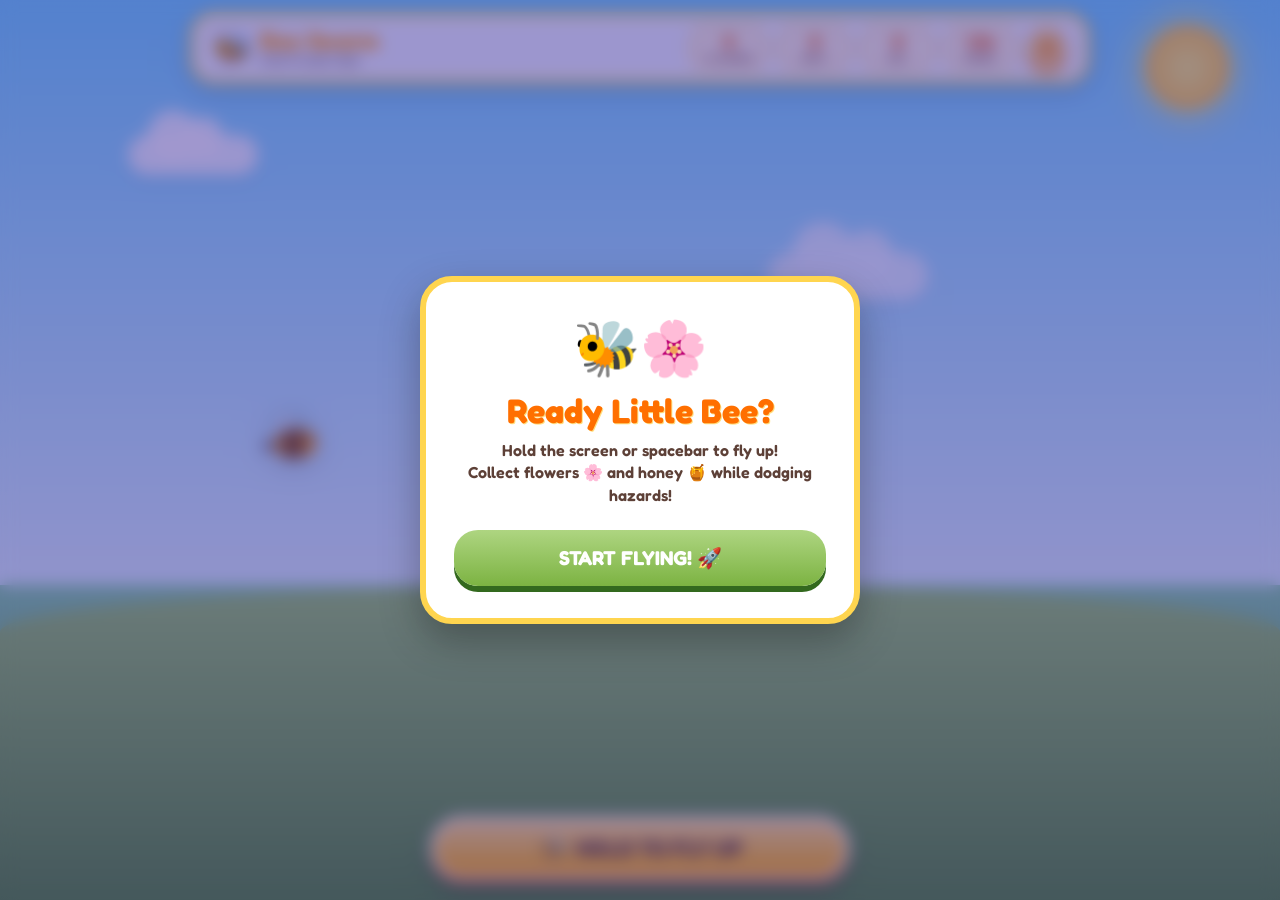
==== index.html @ eaeb023e "Update Bee Swarm game with cute character, procedural audio, responsive layout and modular HTML/CSS/" ====
<!DOCTYPE html>
<html lang="en">
<head>
  <meta charset="utf-8">
  <meta name="viewport" content="width=device-width, initial-scale=1, maximum-scale=1, user-scalable=no">
  <title>Bee Swarm Adventure 🐝</title>
  <meta name="description" content="A cute, child-friendly bee flying adventure game! Collect flowers and honey, dodge hazards, and reach new high scores.">
  <link rel="stylesheet" href="style.css">
</head>
<body>
  <div id="app">
    <!-- Top HUD Banner -->
    <header class="hud-header">
      <div class="brand">
        <span class="brand-icon">🐝</span>
        <div>
          <div class="brand-title">Bee Swarm</div>
          <div class="brand-sub">Child Friendly Flight</div>
        </div>
      </div>

      <div class="stats-container">
        <div class="stat-pill">
          <span class="stat-value" id="score">0</span>
          <span class="stat-label">Flowers</span>
        </div>
        <div class="stat-pill">
          <span class="stat-value" id="high-score">0</span>
          <span class="stat-label">Best</span>
        </div>
        <div class="stat-pill">
          <span class="stat-value" id="time">0</span>
          <span class="stat-label">Sec</span>
        </div>
        <div class="stat-pill">
          <span class="stat-value" id="speed">1.0×</span>
          <span class="stat-label">Speed</span>
        </div>
        <button id="pause-btn" class="pause-btn" title="Pause Game">⏸️</button>
      </div>
    </header>

    <!-- Play Grid / Fullscreen World -->
    <main id="world">
      <!-- Background Elements -->
      <div class="sun"></div>
      <div class="cloud cloud-1"></div>
      <div class="cloud cloud-2"></div>

      <!-- Scenery Hills -->
      <div class="scenery-hills">
        <div class="hill-grass"></div>
      </div>

      <!-- Cute Bee Character (SVG matching user reference) -->
      <div id="bee" class="bee-character">
        <svg class="bee-svg" viewBox="0 0 120 100" xmlns="http://www.w3.org/2000/svg">
          <g class="bee-group">
            <!-- Wings (Upright & Translucent with veins) -->
            <g class="wings">
              <!-- Back Wing -->
              <path class="wing wing-back" d="M 52 42 C 45 10, 78 2, 82 28 C 84 38, 62 48, 52 42 Z" fill="#CBEBF0" stroke="#7CB9C4" stroke-width="2.8" />
              <path d="M 60 32 C 67 18, 74 13, 77 20" fill="none" stroke="#9FD5DF" stroke-width="2" stroke-linecap="round" />
              <path d="M 57 38 C 65 30, 72 26, 75 32" fill="none" stroke="#9FD5DF" stroke-width="1.8" stroke-linecap="round" />
              
              <!-- Front Wing -->
              <path class="wing wing-front" d="M 38 46 C 22 14, 58 4, 66 28 C 68 38, 48 50, 38 46 Z" fill="#E2F6F9" stroke="#7CB9C4" stroke-width="2.8" />
              <path d="M 46 34 C 52 18, 58 14, 62 21" fill="none" stroke="#9FD5DF" stroke-width="2" stroke-linecap="round" />
              <path d="M 43 40 C 50 32, 56 28, 60 34" fill="none" stroke="#9FD5DF" stroke-width="1.8" stroke-linecap="round" />
            </g>

            <!-- Stinger -->
            <path d="M 32 62 L 10 68 L 28 76 Z" fill="#3D2314" stroke="#3D2314" stroke-width="1.5" stroke-linejoin="round" />

            <!-- Chubby Bean Body -->
            <ellipse cx="68" cy="65" rx="36" ry="26" fill="#F4A211" transform="rotate(-6 68 65)" />

            <!-- Stripes -->
            <path d="M 50 40 C 47 55, 47 75, 52 90 L 63 89 C 58 75, 58 55, 61 41 Z" fill="#3D2314" />
            <path d="M 68 40 C 65 55, 65 75, 70 90 L 81 88 C 76 75, 76 55, 79 40 Z" fill="#3D2314" />

            <!-- Eye -->
            <circle cx="92" cy="58" r="5" fill="#3D2314" />
          </g>
        </svg>
      </div>
    </main>

    <!-- Controls Bar -->
    <footer class="controls-bar">
      <button id="hold-btn" class="hold-btn">
        <span>🐝</span> HOLD TO FLY UP
      </button>
    </footer>

    <!-- Start Modal -->
    <div id="start-modal" class="modal-overlay">
      <div class="modal-card">
        <div style="font-size: 54px; margin-bottom: 10px;">🐝🌸</div>
        <h2 class="modal-title">Ready Little Bee?</h2>
        <p class="modal-subtitle">Hold the screen or spacebar to fly up!<br>Collect flowers 🌸 and honey 🍯 while dodging hazards!</p>
        <button id="start-btn" class="action-btn primary">START FLYING! 🚀</button>
      </div>
    </div>

    <!-- Pause Modal -->
    <div id="pause-modal" class="modal-overlay hidden">
      <div class="modal-card">
        <div style="font-size: 54px; margin-bottom: 10px;">⏸️🌻</div>
        <h2 class="modal-title">Game Paused</h2>
        <p class="modal-subtitle">Take a quick break, little bee!</p>
        <button id="resume-btn" class="action-btn primary">RESUME FLYING ▶️</button>
      </div>
    </div>

    <!-- Game Over Modal -->
    <div id="game-over-modal" class="modal-overlay hidden">
      <div class="modal-card">
        <div style="font-size: 54px; margin-bottom: 10px;">🌟🐝</div>
        <h2 class="modal-title">Amazing Flight!</h2>
        <p class="modal-subtitle">
          You collected <strong id="final-score" style="color:#e65100">0</strong> flowers/honey in <strong id="final-time" style="color:#e65100">0</strong> seconds!
        </p>
        <button id="restart-btn" class="action-btn primary">PLAY AGAIN 🔄</button>
      </div>
    </div>
  </div>

  <script src="script.js"></script>
</body>
</html>
---- style.css ----
@import url('https://fonts.googleapis.com/css2?family=Fredoka:wght@400;600;700&display=swap');

:root {
  --primary-yellow: #ffe135;
  --honey-orange: #ff9d00;
  --sky-top: #70d6ff;
  --sky-bottom: #e0f7fa;
  --grass-top: #88d49e;
  --grass-bottom: #2e7d32;
  --card-bg: rgba(255, 255, 255, 0.92);
  --text-dark: #332c1e;
  --shadow-color: rgba(0, 0, 0, 0.15);
}

* {
  box-sizing: border-box;
  margin: 0;
  padding: 0;
  user-select: none;
  -webkit-user-select: none;
  -webkit-tap-highlight-color: transparent;
}

html, body {
  width: 100%;
  height: 100%;
  overflow: hidden;
  font-family: 'Fredoka', 'Quicksand', 'Arial Round MT Bold', sans-serif;
  background: var(--sky-top);
  color: var(--text-dark);
}

/* App Container - Full Screen */
#app {
  position: relative;
  width: 100vw;
  height: 100vh;
  height: 100dvh;
  display: flex;
  flex-direction: column;
  overflow: hidden;
}

/* Header HUD Overlay */
.hud-header {
  position: absolute;
  top: 12px;
  left: 50%;
  transform: translateX(-50%);
  width: min(94%, 900px);
  z-index: 20;
  display: flex;
  justify-content: space-between;
  align-items: center;
  gap: 10px;
  padding: 10px 18px;
  background: var(--card-bg);
  backdrop-filter: blur(10px);
  border: 4px solid var(--primary-yellow);
  border-radius: 24px;
  box-shadow: 0 8px 24px var(--shadow-color), inset 0 2px 0 rgba(255,255,255,0.8);
}

.brand {
  display: flex;
  align-items: center;
  gap: 8px;
}

.brand-icon {
  font-size: 32px;
  animation: float 2s ease-in-out infinite alternate;
}

.brand-title {
  font-size: 24px;
  font-weight: 700;
  color: var(--honey-orange);
  text-shadow: 1px 1px 0px #fff;
  line-height: 1;
}

.brand-sub {
  font-size: 11px;
  color: #7a6e5d;
  font-weight: 600;
}

.stats-container {
  display: flex;
  gap: 8px;
  align-items: center;
}

.stat-pill {
  display: flex;
  flex-direction: column;
  align-items: center;
  justify-content: center;
  background: #fff8e1;
  border: 2.5px solid #ffe082;
  border-radius: 16px;
  padding: 4px 14px;
  min-width: 75px;
  box-shadow: inset 0 2px 4px rgba(0,0,0,0.03);
}

.stat-value {
  font-size: 18px;
  font-weight: 700;
  color: #e65100;
  line-height: 1.1;
}

.stat-label {
  font-size: 10px;
  font-weight: 700;
  color: #8d6e63;
  text-transform: uppercase;
  letter-spacing: 0.5px;
}

/* Pause Button (minimal icon button) */
.pause-btn {
  background: #ffecb3;
  border: 2px solid #ffb74d;
  border-radius: 50%;
  width: 42px;
  height: 42px;
  font-size: 18px;
  cursor: pointer;
  display: flex;
  align-items: center;
  justify-content: center;
  box-shadow: 0 4px 0 #fb8c00;
  transition: transform 0.1s, background 0.2s;
}

.pause-btn:active {
  transform: translateY(2px);
  box-shadow: 0 2px 0 #fb8c00;
}

/* Play Grid - Fills entire window */
#world {
  position: relative;
  width: 100%;
  height: 100%;
  flex: 1;
  background: linear-gradient(180deg, var(--sky-top) 0%, var(--sky-bottom) 65%, var(--grass-top) 65%, var(--grass-bottom) 100%);
  overflow: hidden;
  touch-action: none;
  cursor: pointer;
}

/* Background Animated Elements */
.sun {
  position: absolute;
  top: 25px;
  right: 50px;
  width: 85px;
  height: 85px;
  background: radial-gradient(circle, #fff176 0%, #fbc02d 100%);
  border-radius: 50%;
  box-shadow: 0 0 40px #ffee58;
  animation: sunGlow 4s ease-in-out infinite alternate;
  z-index: 1;
}

@keyframes sunGlow {
  0% { transform: scale(1); box-shadow: 0 0 30px #ffee58; }
  100% { transform: scale(1.08); box-shadow: 0 0 50px #fff59d; }
}

.cloud {
  position: absolute;
  background: rgba(255, 255, 255, 0.88);
  border-radius: 50px;
  z-index: 1;
  box-shadow: 0 8px 15px rgba(0,0,0,0.05);
}

.cloud::before, .cloud::after {
  content: '';
  position: absolute;
  background: rgba(255, 255, 255, 0.88);
  border-radius: 50%;
}

.cloud-1 {
  width: 130px;
  height: 40px;
  top: 15%;
  left: 10%;
  animation: floatCloud 25s linear infinite;
}
.cloud-1::before { width: 50px; height: 50px; top: -25px; left: 20px; }
.cloud-1::after { width: 40px; height: 40px; top: -18px; left: 55px; }

.cloud-2 {
  width: 160px;
  height: 48px;
  top: 28%;
  left: 60%;
  opacity: 0.8;
  animation: floatCloud 38s linear infinite;
}
.cloud-2::before { width: 60px; height: 60px; top: -30px; left: 25px; }
.cloud-2::after { width: 50px; height: 50px; top: -22px; left: 75px; }

@keyframes floatCloud {
  0% { transform: translateX(0); }
  50% { transform: translateX(40px); }
  100% { transform: translateX(0); }
}

/* Ground Scenery Decorative Flowers */
.scenery-hills {
  position: absolute;
  bottom: 0;
  width: 100%;
  height: 35%;
  pointer-events: none;
  z-index: 2;
}

.hill-grass {
  position: absolute;
  bottom: 0;
  width: 100%;
  height: 100%;
  background: linear-gradient(180deg, #9ccc65 0%, #558b2f 100%);
  border-top-left-radius: 50% 15%;
  border-top-right-radius: 50% 15%;
}

/* Dynamic Collectible Items */
.flower {
  position: absolute;
  z-index: 5;
  font-size: 38px;
  filter: drop-shadow(0 4px 6px rgba(0,0,0,0.15));
  transition: transform 0.15s ease;
  animation: sway 2s ease-in-out infinite alternate;
}

.flower.honey {
  font-size: 42px;
}

@keyframes sway {
  0% { transform: rotate(-6deg) scale(1); }
  100% { transform: rotate(6deg) scale(1.05); }
}

/* Dynamic Hazards */
.hazard {
  position: absolute;
  z-index: 6;
  font-size: 42px;
  filter: drop-shadow(0 4px 8px rgba(0,0,0,0.18));
}

.hazard.bird {
  animation: birdFlap 0.4s steps(2) infinite alternate;
}

.hazard.spider {
  animation: spiderSwing 1.5s ease-in-out infinite alternate;
}

.hazard.cloud-storm {
  font-size: 46px;
  animation: cloudPulse 1s ease-in-out infinite alternate;
}

@keyframes birdFlap {
  0% { transform: translateY(0) scaleX(1); }
  100% { transform: translateY(-4px) scaleX(1.03); }
}

@keyframes spiderSwing {
  0% { transform: rotate(-10deg); }
  100% { transform: rotate(10deg); }
}

@keyframes cloudPulse {
  0% { filter: drop-shadow(0 0 5px rgba(255,87,34,0.4)); }
  100% { filter: drop-shadow(0 0 15px rgba(244,67,54,0.8)); }
}

/* Tree Branch Hazard */
.branch {
  position: absolute;
  height: 26px;
  background: linear-gradient(90deg, #6d4c41, #4e342e);
  border-radius: 20px;
  z-index: 4;
  box-shadow: 0 4px 10px rgba(0,0,0,0.25);
  border: 2px solid #3e2723;
}

.branch::after {
  content: "🍃";
  position: absolute;
  right: -10px;
  top: -12px;
  font-size: 26px;
}

/* Cute Child-Friendly Bee Character (SVG Vector) */
.bee-character {
  position: absolute;
  left: 20%;
  top: 45%;
  width: 70px;
  height: 60px;
  z-index: 10;
  filter: drop-shadow(0 6px 14px rgba(0, 0, 0, 0.18));
  transition: transform 0.1s ease-out;
}

.bee-svg {
  width: 100%;
  height: 100%;
  overflow: visible;
}

/* Wing Flutter Animations */
.wing-front {
  transform-origin: 45px 46px;
  animation: wingFlutterFront 0.1s ease-in-out infinite alternate;
}

.wing-back {
  transform-origin: 55px 42px;
  animation: wingFlutterBack 0.1s ease-in-out infinite alternate;
}

@keyframes wingFlutterFront {
  0% { transform: rotate(0deg) scaleY(1); }
  100% { transform: rotate(-16deg) scaleY(0.7); }
}

@keyframes wingFlutterBack {
  0% { transform: rotate(0deg) scaleY(1); }
  100% { transform: rotate(-12deg) scaleY(0.75); }
}

/* Floating Score Popups */
.pop {
  position: absolute;
  z-index: 25;
  font-size: 28px;
  font-weight: 700;
  color: #ff6f00;
  text-shadow: 2px 2px 0 #fff, -1px -1px 0 #fff, 1px -1px 0 #fff, -1px 1px 0 #fff;
  pointer-events: none;
  animation: floatPop 0.75s cubic-bezier(0.18, 0.89, 0.32, 1.28) forwards;
}

@keyframes floatPop {
  0% { opacity: 1; transform: translateY(0) scale(0.8); }
  50% { transform: translateY(-35px) scale(1.3); }
  100% { opacity: 0; transform: translateY(-70px) scale(1); }
}

/* Action Controls Bar at bottom */
.controls-bar {
  position: absolute;
  bottom: 20px;
  left: 50%;
  transform: translateX(-50%);
  z-index: 20;
  width: min(90%, 420px);
}

.hold-btn {
  width: 100%;
  height: 64px;
  background: linear-gradient(180deg, #ffe082 0%, #ffb300 100%);
  border: 4px solid #fff;
  border-radius: 32px;
  font-family: inherit;
  font-size: 22px;
  font-weight: 700;
  color: #4e342e;
  box-shadow: 0 8px 20px rgba(0,0,0,0.25), 0 4px 0 #e65100;
  cursor: pointer;
  display: flex;
  align-items: center;
  justify-content: center;
  gap: 10px;
  transition: transform 0.1s, box-shadow 0.1s;
}

.hold-btn:active, .hold-btn.active {
  transform: translateY(4px);
  box-shadow: 0 4px 10px rgba(0,0,0,0.2), 0 0 0 #e65100;
  background: linear-gradient(180deg, #ffca28 0%, #ff8f00 100%);
}

/* Modals & Overlay Screens */
.modal-overlay {
  position: fixed;
  top: 0;
  left: 0;
  width: 100vw;
  height: 100vh;
  background: rgba(49, 27, 146, 0.45);
  backdrop-filter: blur(8px);
  z-index: 50;
  display: flex;
  align-items: center;
  justify-content: center;
  opacity: 1;
  transition: opacity 0.3s ease;
}

.modal-card {
  background: #ffffff;
  border: 6px solid #ffd54f;
  border-radius: 32px;
  padding: 32px 28px;
  width: min(90%, 440px);
  text-align: center;
  box-shadow: 0 16px 40px rgba(0,0,0,0.3);
  animation: modalBounce 0.4s cubic-bezier(0.175, 0.885, 0.32, 1.275);
}

@keyframes modalBounce {
  0% { transform: scale(0.6) translateY(50px); opacity: 0; }
  100% { transform: scale(1) translateY(0); opacity: 1; }
}

.modal-title {
  font-size: 34px;
  font-weight: 700;
  color: #ff6f00;
  margin-bottom: 8px;
  text-shadow: 1px 1px 0 #ffe082;
}

.modal-subtitle {
  font-size: 16px;
  color: #5d4037;
  font-weight: 600;
  margin-bottom: 24px;
  line-height: 1.4;
}

.action-btn {
  width: 100%;
  padding: 16px;
  font-family: inherit;
  font-size: 20px;
  font-weight: 700;
  border: none;
  border-radius: 24px;
  cursor: pointer;
  box-shadow: 0 6px 0 rgba(0,0,0,0.15);
  transition: transform 0.1s ease;
}

.action-btn.primary {
  background: linear-gradient(180deg, #aed581 0%, #7cb342 100%);
  color: #ffffff;
  box-shadow: 0 6px 0 #33691e;
}

.action-btn.primary:active {
  transform: translateY(3px);
  box-shadow: 0 3px 0 #33691e;
}

.hidden {
  display: none !important;
}
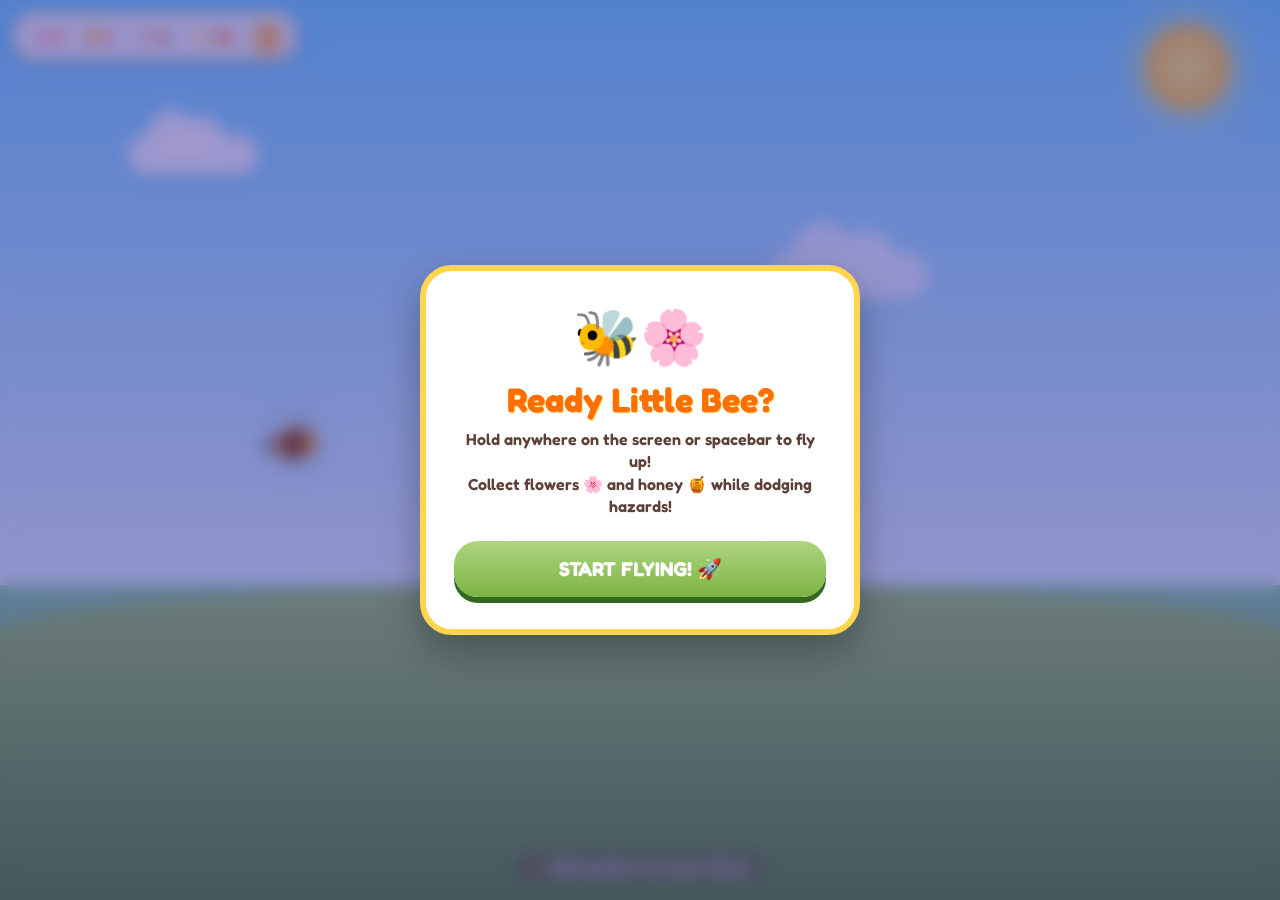
==== commit c4cfcc8b: "Maximize gamefield to 100% viewport, replace header/footer with compact floating HUD overlay, and al" ====
--- a/index.html
+++ b/index.html
@@ -9,39 +9,25 @@
 </head>
 <body>
   <div id="app">
-    <!-- Top HUD Banner -->
-    <header class="hud-header">
-      <div class="brand">
-        <span class="brand-icon">🐝</span>
-        <div>
-          <div class="brand-title">Bee Swarm</div>
-          <div class="brand-sub">Child Friendly Flight</div>
+    <!-- Play Grid / Fullscreen World (Occupies 100% of viewport) -->
+    <main id="world">
+      <!-- Compact Floating HUD Badge inside Gamefield -->
+      <div class="hud-overlay">
+        <div class="hud-pill">
+          <span>🌸</span> <strong id="score">0</strong>
         </div>
+        <div class="hud-pill">
+          <span>🏆</span> <strong id="high-score">0</strong>
+        </div>
+        <div class="hud-pill">
+          <span>⏱️</span> <strong id="time">0</strong>s
+        </div>
+        <div class="hud-pill">
+          <span>⚡</span> <strong id="speed">1.0×</strong>
+        </div>
+        <button id="pause-btn" class="hud-pause-btn" title="Pause Game">⏸️</button>
       </div>
 
-      <div class="stats-container">
-        <div class="stat-pill">
-          <span class="stat-value" id="score">0</span>
-          <span class="stat-label">Flowers</span>
-        </div>
-        <div class="stat-pill">
-          <span class="stat-value" id="high-score">0</span>
-          <span class="stat-label">Best</span>
-        </div>
-        <div class="stat-pill">
-          <span class="stat-value" id="time">0</span>
-          <span class="stat-label">Sec</span>
-        </div>
-        <div class="stat-pill">
-          <span class="stat-value" id="speed">1.0×</span>
-          <span class="stat-label">Speed</span>
-        </div>
-        <button id="pause-btn" class="pause-btn" title="Pause Game">⏸️</button>
-      </div>
-    </header>
-
-    <!-- Play Grid / Fullscreen World -->
-    <main id="world">
       <!-- Background Elements -->
       <div class="sun"></div>
       <div class="cloud cloud-1"></div>
@@ -84,21 +70,17 @@
           </g>
         </svg>
       </div>
+
+      <!-- Subtle Fly Hint Overlay -->
+      <div class="fly-hint"><span>🐝</span> Hold anywhere on screen to fly up</div>
     </main>
-
-    <!-- Controls Bar -->
-    <footer class="controls-bar">
-      <button id="hold-btn" class="hold-btn">
-        <span>🐝</span> HOLD TO FLY UP
-      </button>
-    </footer>
 
     <!-- Start Modal -->
     <div id="start-modal" class="modal-overlay">
       <div class="modal-card">
         <div style="font-size: 54px; margin-bottom: 10px;">🐝🌸</div>
         <h2 class="modal-title">Ready Little Bee?</h2>
-        <p class="modal-subtitle">Hold the screen or spacebar to fly up!<br>Collect flowers 🌸 and honey 🍯 while dodging hazards!</p>
+        <p class="modal-subtitle">Hold anywhere on the screen or spacebar to fly up!<br>Collect flowers 🌸 and honey 🍯 while dodging hazards!</p>
         <button id="start-btn" class="action-btn primary">START FLYING! 🚀</button>
       </div>
     </div>
--- a/style.css
+++ b/style.css
@@ -41,104 +41,58 @@
   overflow: hidden;
 }
 
-/* Header HUD Overlay */
-.hud-header {
+/* Compact Floating HUD Overlay inside Gamefield */
+.hud-overlay {
   position: absolute;
   top: 12px;
-  left: 50%;
-  transform: translateX(-50%);
-  width: min(94%, 900px);
-  z-index: 20;
-  display: flex;
-  justify-content: space-between;
-  align-items: center;
-  gap: 10px;
-  padding: 10px 18px;
-  background: var(--card-bg);
-  backdrop-filter: blur(10px);
-  border: 4px solid var(--primary-yellow);
-  border-radius: 24px;
-  box-shadow: 0 8px 24px var(--shadow-color), inset 0 2px 0 rgba(255,255,255,0.8);
-}
-
-.brand {
+  left: 14px;
+  z-index: 30;
   display: flex;
   align-items: center;
   gap: 8px;
-}
-
-.brand-icon {
-  font-size: 32px;
-  animation: float 2s ease-in-out infinite alternate;
-}
-
-.brand-title {
-  font-size: 24px;
+  padding: 6px 12px;
+  background: rgba(255, 255, 255, 0.85);
+  backdrop-filter: blur(10px);
+  border: 2.5px solid #ffe082;
+  border-radius: 20px;
+  box-shadow: 0 4px 15px rgba(0, 0, 0, 0.12);
+}
+
+.hud-pill {
+  display: flex;
+  align-items: center;
+  gap: 4px;
+  font-size: 14px;
   font-weight: 700;
-  color: var(--honey-orange);
-  text-shadow: 1px 1px 0px #fff;
-  line-height: 1;
-}
-
-.brand-sub {
-  font-size: 11px;
-  color: #7a6e5d;
-  font-weight: 600;
-}
-
-.stats-container {
-  display: flex;
-  gap: 8px;
-  align-items: center;
-}
-
-.stat-pill {
-  display: flex;
-  flex-direction: column;
-  align-items: center;
-  justify-content: center;
-  background: #fff8e1;
-  border: 2.5px solid #ffe082;
-  border-radius: 16px;
-  padding: 4px 14px;
-  min-width: 75px;
-  box-shadow: inset 0 2px 4px rgba(0,0,0,0.03);
-}
-
-.stat-value {
-  font-size: 18px;
-  font-weight: 700;
+  color: #4e342e;
+  padding: 2px 6px;
+  background: rgba(255, 248, 225, 0.8);
+  border-radius: 12px;
+}
+
+.hud-pill strong {
   color: #e65100;
-  line-height: 1.1;
-}
-
-.stat-label {
-  font-size: 10px;
-  font-weight: 700;
-  color: #8d6e63;
-  text-transform: uppercase;
-  letter-spacing: 0.5px;
-}
-
-/* Pause Button (minimal icon button) */
-.pause-btn {
+}
+
+.hud-pause-btn {
   background: #ffecb3;
-  border: 2px solid #ffb74d;
+  border: 1.5px solid #ffb74d;
   border-radius: 50%;
-  width: 42px;
-  height: 42px;
-  font-size: 18px;
+  width: 32px;
+  height: 32px;
+  font-size: 14px;
   cursor: pointer;
   display: flex;
   align-items: center;
   justify-content: center;
-  box-shadow: 0 4px 0 #fb8c00;
+  box-shadow: 0 2px 0 #fb8c00;
   transition: transform 0.1s, background 0.2s;
-}
-
-.pause-btn:active {
-  transform: translateY(2px);
-  box-shadow: 0 2px 0 #fb8c00;
+  margin-left: 2px;
+}
+
+.hud-pause-btn:active {
+  transform: translateY(1px);
+  box-shadow: 0 1px 0 #fb8c00;
 }
 
 /* Play Grid - Fills entire window */
@@ -365,39 +319,28 @@
   100% { opacity: 0; transform: translateY(-70px) scale(1); }
 }
 
-/* Action Controls Bar at bottom */
-.controls-bar {
-  position: absolute;
-  bottom: 20px;
+/* Fly Hint Overlay */
+.fly-hint {
+  position: absolute;
+  bottom: 18px;
   left: 50%;
   transform: translateX(-50%);
   z-index: 20;
-  width: min(90%, 420px);
-}
-
-.hold-btn {
-  width: 100%;
-  height: 64px;
-  background: linear-gradient(180deg, #ffe082 0%, #ffb300 100%);
-  border: 4px solid #fff;
-  border-radius: 32px;
-  font-family: inherit;
-  font-size: 22px;
+  font-size: 13px;
   font-weight: 700;
-  color: #4e342e;
-  box-shadow: 0 8px 20px rgba(0,0,0,0.25), 0 4px 0 #e65100;
-  cursor: pointer;
-  display: flex;
-  align-items: center;
-  justify-content: center;
-  gap: 10px;
-  transition: transform 0.1s, box-shadow 0.1s;
-}
-
-.hold-btn:active, .hold-btn.active {
-  transform: translateY(4px);
-  box-shadow: 0 4px 10px rgba(0,0,0,0.2), 0 0 0 #e65100;
-  background: linear-gradient(180deg, #ffca28 0%, #ff8f00 100%);
+  color: rgba(255, 255, 255, 0.95);
+  background: rgba(78, 52, 46, 0.35);
+  backdrop-filter: blur(4px);
+  padding: 6px 16px;
+  border-radius: 20px;
+  border: 1px solid rgba(255, 255, 255, 0.4);
+  pointer-events: none;
+  animation: pulseHint 2.5s ease-in-out infinite alternate;
+}
+
+@keyframes pulseHint {
+  0% { opacity: 0.75; transform: translateX(-50%) scale(1); }
+  100% { opacity: 0.95; transform: translateX(-50%) scale(1.04); }
 }
 
 /* Modals & Overlay Screens */
